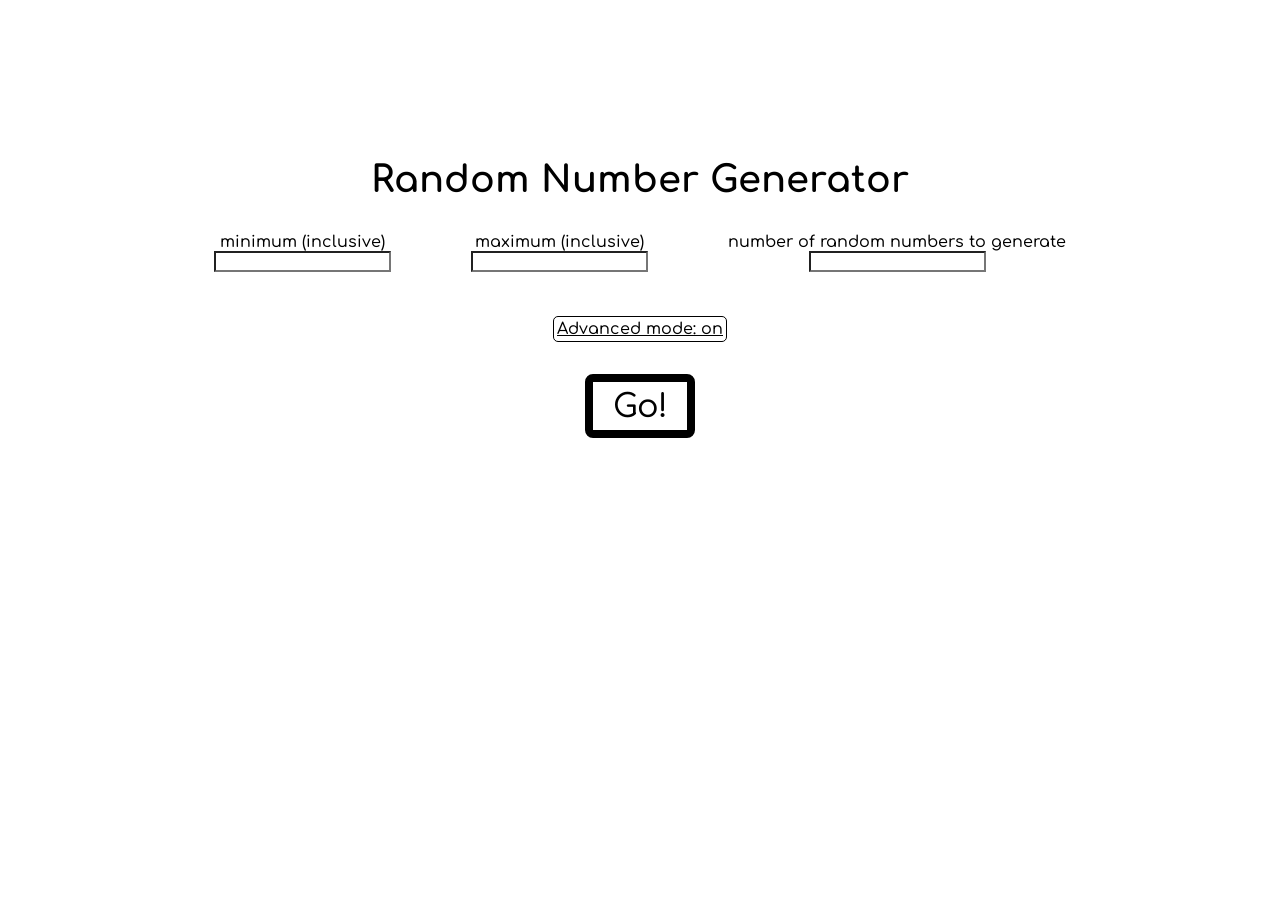
==== public/calculator/random-num/index.html @ e8eef36d "my first commit" ====
<!DOCTYPE html>
<html lang="en">
<head>
    <meta charset="UTF-8">
    <meta name="viewport" content="width=device-width, initial-scale=1.0">
    <title>Document</title>
    <link rel="stylesheet" href="style.css">
    <link rel="preconnect" href="https://fonts.googleapis.com">
    <link rel="preconnect" href="https://fonts.gstatic.com" crossorigin>
    <link href="https://fonts.googleapis.com/css2?family=Comfortaa:wght@300..700&display=swap" rel="stylesheet">
</head>
<body>
        <script src="./script.mjs" type="module"></script>
        <h1>Random Number Generator</h1>
        <div class="container">
            <div>
                 <label>
                    minimum (inclusive)
                    <input id="minimum"type="number"/>
                 </label>
            </div>
            <div>
                <label>
                   maximum (inclusive)
                   <input id="maximum" type="number"/>
                </label>
           </div>
           <div>
            <label>
               number of random numbers to generate
               <input id="numbers" type="number"/>
            </label>
       </div>
    </div>
    <a class="togglewapper wappon" href="./simple.html">Advanced&nbsp;mode:&nbsp;on</a>
    <p class="bigbutt wappon" id="result">Go!</p>    
</body>
</html>
---- public/calculator/random-num/style.css ----
body {
    justify-content: center;
    align-items: center;
    text-align: center;
    font-family: "Comfortaa", sans-serif;
    font-optical-sizing: auto;
    font-weight: 500;
    font-style: normal;
    margin-top: 10rem;
}
body > * {
    margin-bottom:2rem !important;
}

.container {
    display: flex;
    justify-content: center;
    gap: 5rem;
    flex-wrap: wrap;
}

.togglewapper {
    height: min-content;
    width: min-content;
    border-radius: 5px;
    padding: 0.2rem;
    flex-direction: row;
    align-self: center;
    margin:auto;
    border: 0.1rem solid;
    display: block;
}
input {
    display: flex;
}
label {
    margin-bottom: 12px; /* Added for spacing between label and input */
    display: flex;
    flex-direction: column;
    text-align: center;
    align-items: center;
}
h1{
    font-size: 2.3em;
}

.bigbutt{
    border: 0.5rem solid black;
    font-size: 2rem;
    border-radius: 0.5rem;
    height: min-content;
    width: min-content;
    margin:auto;
    padding:0.4rem 1.2rem;
}
.bigbutt:active {
    transform: translateY(1px); /* Slight downward movement on click */
}
.wappon, .wappoff:hover, input{
    background-color: white !important;
    color:black !important;
    transition: all 1s;
}
.wappoff, .wappon:hover{
    background-color: black !important;
    color:white !important;
    transition: all 300ms;
}
.wappon .fade{
    transition: all 4s;
}
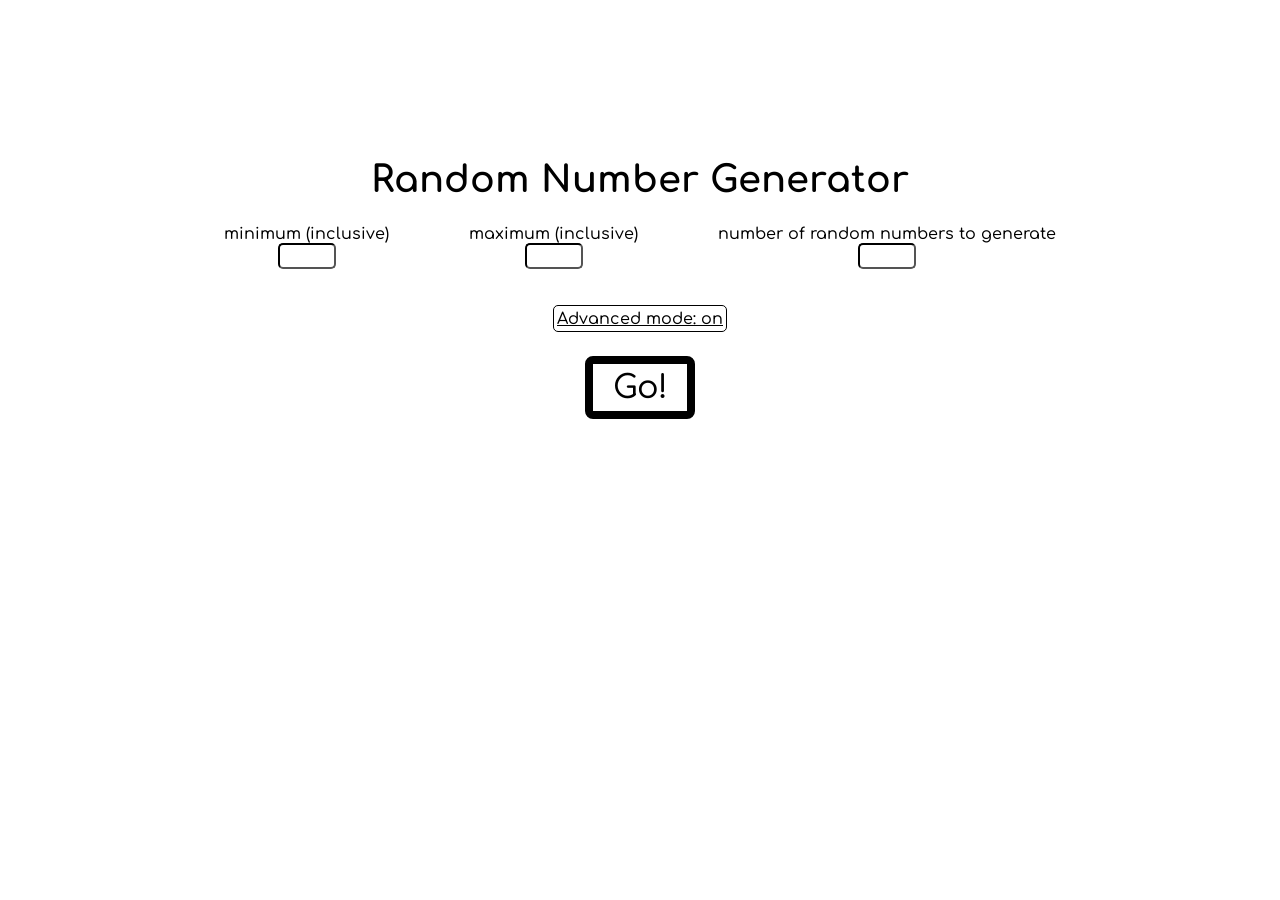
==== commit 206ae550: "added todos; changes to random-num" ====
--- a/public/calculator/random-num/index.html
+++ b/public/calculator/random-num/index.html
@@ -3,8 +3,8 @@
 <head>
     <meta charset="UTF-8">
     <meta name="viewport" content="width=device-width, initial-scale=1.0">
-    <title>Document</title>
-    <link rel="stylesheet" href="style.css">
+    <title>Random Number Generator</title>
+    <link rel="stylesheet" href="./style.css">
     <link rel="preconnect" href="https://fonts.googleapis.com">
     <link rel="preconnect" href="https://fonts.gstatic.com" crossorigin>
     <link href="https://fonts.googleapis.com/css2?family=Comfortaa:wght@300..700&display=swap" rel="stylesheet">
@@ -32,7 +32,7 @@
             </label>
        </div>
     </div>
-    <a class="togglewapper wappon" href="./simple.html">Advanced&nbsp;mode:&nbsp;on</a>
+    <a class="togglewapper wappon" id="link"href="./simple.html">Advanced&nbsp;mode:&nbsp;on</a>
     <p class="bigbutt wappon" id="result">Go!</p>    
 </body>
 </html>
--- a/public/calculator/random-num/style.css
+++ b/public/calculator/random-num/style.css
@@ -9,7 +9,7 @@
     margin-top: 10rem;
 }
 body > * {
-    margin-bottom:2rem !important;
+    margin-bottom:1.5rem !important;
 }
 
 .container {
@@ -32,6 +32,11 @@
 }
 input {
     display: flex;
+    height: calc(1em + 7px);
+    width: calc(5ch + 10px);
+    border-color:black;
+    border-radius: 5px;
+    font-family: "Comfortaa", sans-serif;
 }
 label {
     margin-bottom: 12px; /* Added for spacing between label and input */
@@ -42,6 +47,7 @@
 }
 h1{
     font-size: 2.3em;
+    font-weight: bold;
 }
 
 .bigbutt{
@@ -49,12 +55,10 @@
     font-size: 2rem;
     border-radius: 0.5rem;
     height: min-content;
-    width: min-content;
+    width: fit-content;
     margin:auto;
     padding:0.4rem 1.2rem;
-}
-.bigbutt:active {
-    transform: translateY(1px); /* Slight downward movement on click */
+    
 }
 .wappon, .wappoff:hover, input{
     background-color: white !important;
@@ -69,3 +73,6 @@
 .wappon .fade{
     transition: all 4s;
 }
+#link{
+    margin-bottom: 1.5rem !important;
+}
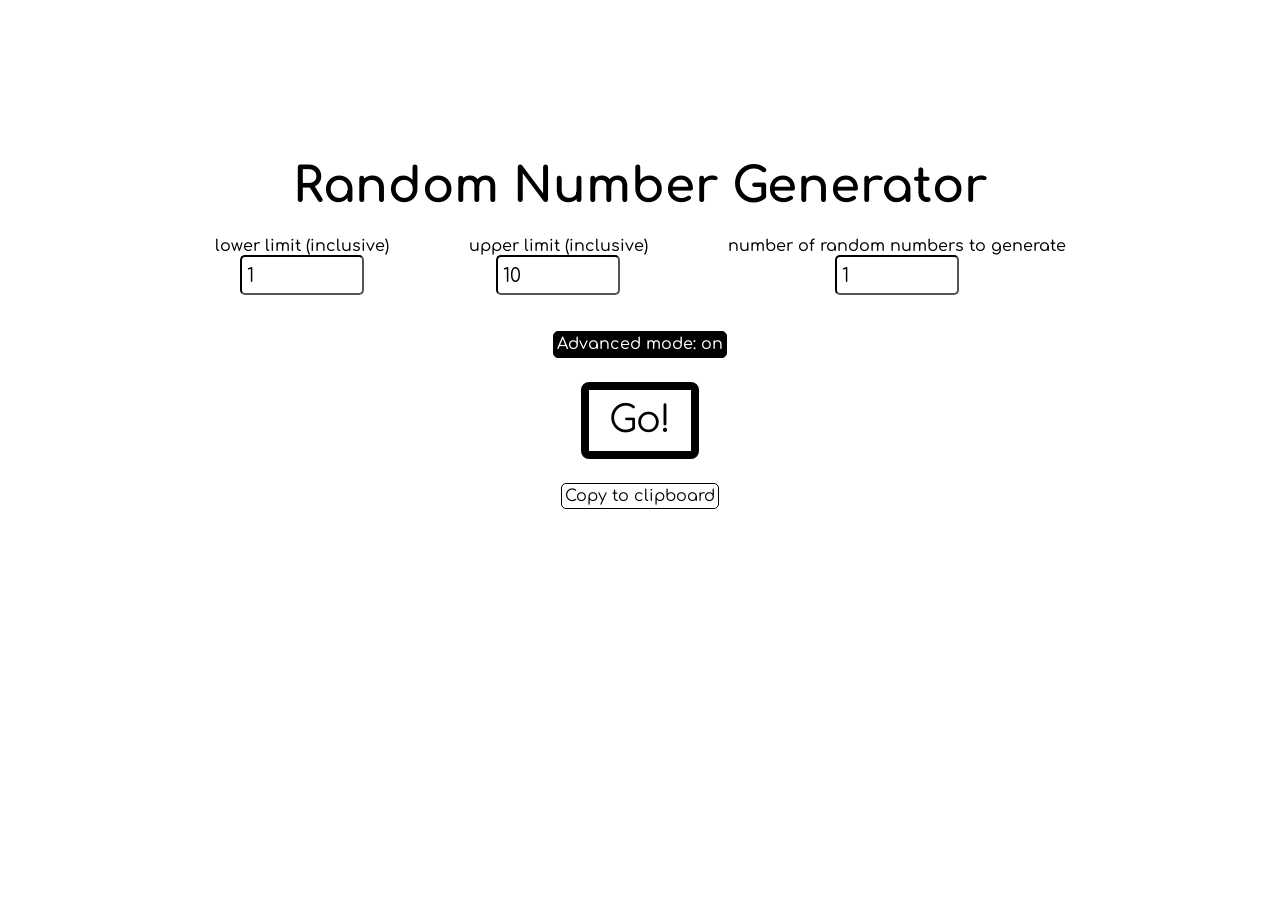
==== commit cd3a933b: "Add new executable and shortcut for Visual Studio Code - Added firebase-tools-instant-win.exe (fireb" ====
--- a/public/calculator/random-num/index.html
+++ b/public/calculator/random-num/index.html
@@ -15,24 +15,26 @@
         <div class="container">
             <div>
                  <label>
-                    minimum (inclusive)
-                    <input id="minimum"type="number"/>
+                    lower limit (inclusive)
+                    <input id="minimum"type="number"value="1"/>
                  </label>
             </div>
             <div>
                 <label>
-                   maximum (inclusive)
-                   <input id="maximum" type="number"/>
+                   upper limit (inclusive)
+                   <input id="maximum" type="number"value="10"/>
                 </label>
            </div>
            <div>
             <label>
                number of random numbers to generate
-               <input id="numbers" type="number"/>
+               <input id="numbers" type="number"value="1"/>
             </label>
        </div>
     </div>
-    <a class="togglewapper wappon" id="link"href="./simple.html">Advanced&nbsp;mode:&nbsp;on</a>
-    <p class="bigbutt wappon" id="result">Go!</p>    
+    <a class="togglewapper wappoff" id="link"href="./simple.html">Advanced&nbsp;mode:&nbsp;on</a>
+    <button type="button"id="bigbutt" tabindex="0"class="bigbutt wappon">Go!</button>
+    <div id="result" class="togglewapper"></div>
+    <button class="togglewapper wappon" id="capy"tabindex="0">Copy to clipboard</button>
 </body>
 </html>
--- a/public/calculator/random-num/style.css
+++ b/public/calculator/random-num/style.css
@@ -2,7 +2,6 @@
     justify-content: center;
     align-items: center;
     text-align: center;
-    font-family: "Comfortaa", sans-serif;
     font-optical-sizing: auto;
     font-weight: 500;
     font-style: normal;
@@ -10,6 +9,7 @@
 }
 body > * {
     margin-bottom:1.5rem !important;
+    font-family: "Comfortaa", sans-serif;
 }
 
 .container {
@@ -21,22 +21,27 @@
 
 .togglewapper {
     height: min-content;
-    width: min-content;
+    width: fit-content;
     border-radius: 5px;
     padding: 0.2rem;
     flex-direction: row;
     align-self: center;
     margin:auto;
-    border: 0.1rem solid;
+    border: 1.8px solid black;
     display: block;
+    text-decoration: none;
+    cursor: pointer;
+    font-size: 1em;
 }
 input {
     display: flex;
     height: calc(1em + 7px);
-    width: calc(5ch + 10px);
+    padding:5px;
+    width: 10ch;
     border-color:black;
     border-radius: 5px;
     font-family: "Comfortaa", sans-serif;
+    font-size:1.2em;
 }
 label {
     margin-bottom: 12px; /* Added for spacing between label and input */
@@ -46,32 +51,49 @@
     align-items: center;
 }
 h1{
-    font-size: 2.3em;
+    font-size: 3em;
     font-weight: bold;
 }
 
 .bigbutt{
     border: 0.5rem solid black;
-    font-size: 2rem;
+    font-size: 2.3rem;
     border-radius: 0.5rem;
     height: min-content;
     width: fit-content;
     margin:auto;
-    padding:0.4rem 1.2rem;
-    
+    padding:10px 20px;
+    font-family: "Comfortaa", sans-serif;
+    cursor: pointer;
 }
-.wappon, .wappoff:hover, input{
+#result{
+    max-width:80vw;
+    font-size:2.2rem;
+    cursor:unset;
+    padding:10px;
+    border-width: 1.6px;
+    display:none;
+}
+.show{
+    display:block !important;
+}
+.wappon, .wappoff:hover, .wappoff:active, input{
     background-color: white !important;
     color:black !important;
-    transition: all 1s;
+    transition: all 450ms;
 }
-.wappoff, .wappon:hover{
+/*wappon & wappoff should be switched for all purposes*/
+.wappoff, .wappon:hover, .wappon:active{
     background-color: black !important;
     color:white !important;
-    transition: all 300ms;
+    transition: all 450ms;
 }
-.wappon .fade{
-    transition: all 4s;
+.wappoffy{
+    background-color: black !important;
+    color:white !important;
+}
+.fade{
+    transition: all 1s;
 }
 #link{
     margin-bottom: 1.5rem !important;
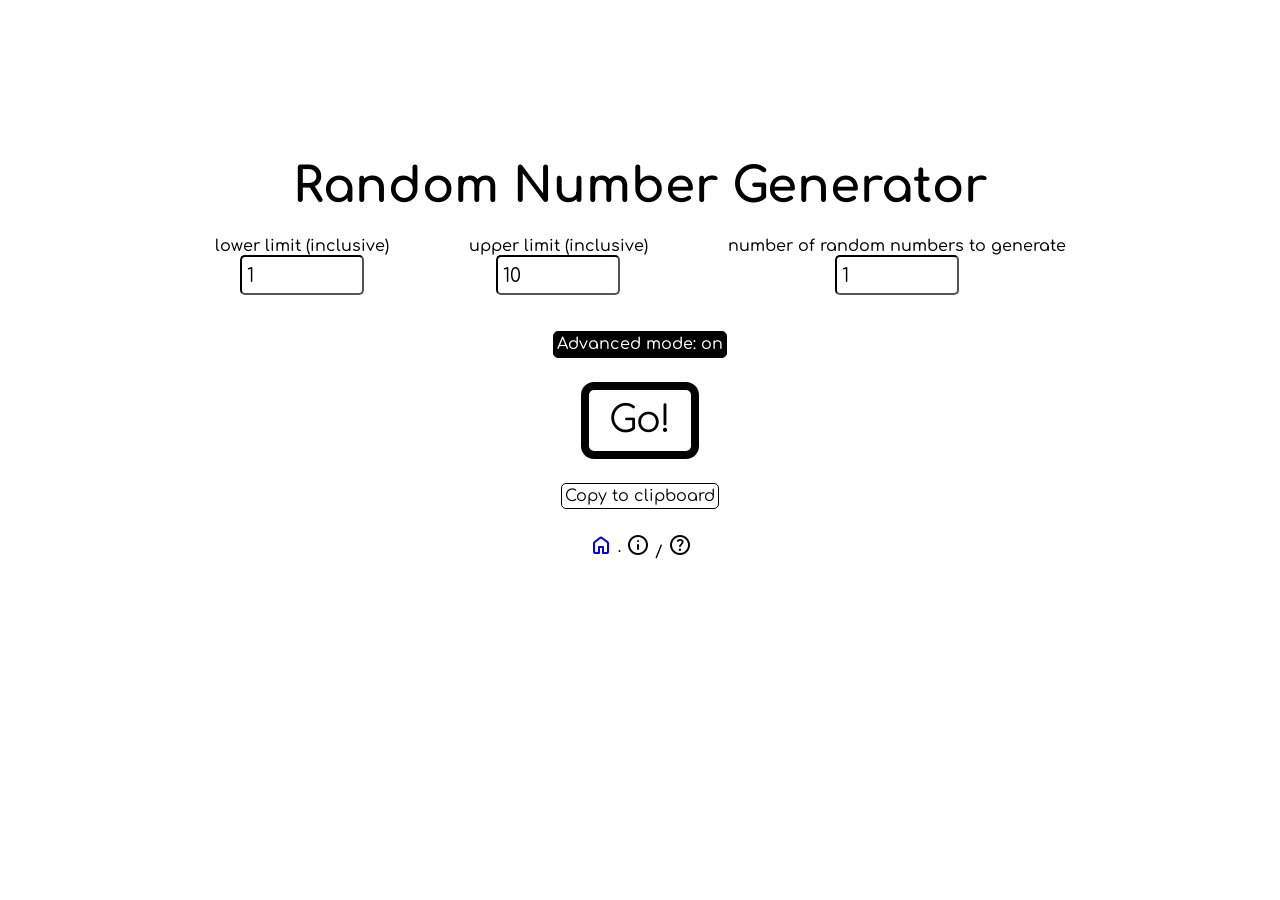
==== commit 57df4583: "Update .gitignore, enhance index.html with navigation, add faq popover, and improve script.mjs funct" ====
--- a/public/calculator/random-num/index.html
+++ b/public/calculator/random-num/index.html
@@ -8,6 +8,7 @@
     <link rel="preconnect" href="https://fonts.googleapis.com">
     <link rel="preconnect" href="https://fonts.gstatic.com" crossorigin>
     <link href="https://fonts.googleapis.com/css2?family=Comfortaa:wght@300..700&display=swap" rel="stylesheet">
+    <link href="https://fonts.googleapis.com/css2?family=Material+Symbols+Rounded:FILL@0..1&icon_names=help,home,info&display=block" rel="stylesheet">
 </head>
 <body>
         <script src="./script.mjs" type="module"></script>
@@ -36,5 +37,14 @@
     <button type="button"id="bigbutt" tabindex="0"class="bigbutt wappon">Go!</button>
     <div id="result" class="togglewapper"></div>
     <button class="togglewapper wappon" id="capy"tabindex="0">Copy to clipboard</button>
+    <div class="navbar">
+      <a href="../../index.html" class="navlink"><span class="material-symbols-rounded">home</span></a>
+        &middot;
+      <span>
+         <span class="material-symbols-rounded">info</span>
+         /
+         <span class="material-symbols-rounded">help</span>
+      </span>
+   </div>
 </body>
 </html>
--- a/public/calculator/random-num/style.css
+++ b/public/calculator/random-num/style.css
@@ -58,7 +58,7 @@
 .bigbutt{
     border: 0.5rem solid black;
     font-size: 2.3rem;
-    border-radius: 0.5rem;
+    border-radius: 13px;
     height: min-content;
     width: fit-content;
     margin:auto;
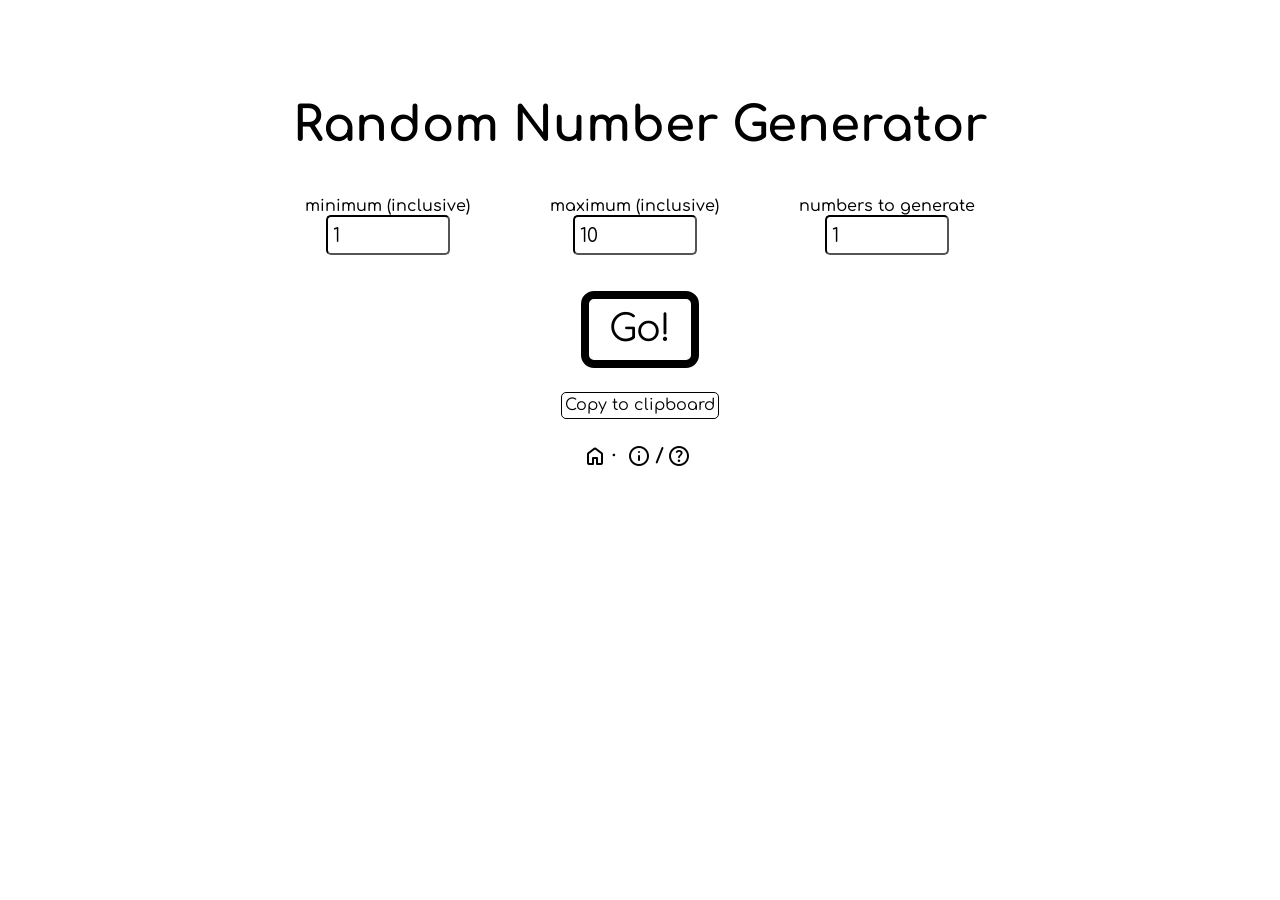
==== commit 8f11da61: "Add dice icon, enhance index.html with FAQ dialog, remove simple mode, and update styles" ====
--- a/public/calculator/random-num/index.html
+++ b/public/calculator/random-num/index.html
@@ -8,43 +8,64 @@
     <link rel="preconnect" href="https://fonts.googleapis.com">
     <link rel="preconnect" href="https://fonts.gstatic.com" crossorigin>
     <link href="https://fonts.googleapis.com/css2?family=Comfortaa:wght@300..700&display=swap" rel="stylesheet">
-    <link href="https://fonts.googleapis.com/css2?family=Material+Symbols+Rounded:FILL@0..1&icon_names=help,home,info&display=block" rel="stylesheet">
+    <link href="https://fonts.googleapis.com/css2?family=Material+Symbols+Rounded:FILL@0..1&icon_names=close,help,home,info&display=block" rel="stylesheet">
+    <link rel="icon" type="image/svg+xml" href="../../_files_/icons/dice.svg">
 </head>
 <body>
         <script src="./script.mjs" type="module"></script>
-        <h1>Random Number Generator</h1>
+        <h1 id="title">Random Number Generator</h1>
         <div class="container">
             <div>
                  <label>
-                    lower limit (inclusive)
+                    minimum (inclusive)
                     <input id="minimum"type="number"value="1"/>
                  </label>
             </div>
             <div>
                 <label>
-                   upper limit (inclusive)
+                   maximum (inclusive)
                    <input id="maximum" type="number"value="10"/>
                 </label>
            </div>
            <div>
             <label>
-               number of random numbers to generate
+               numbers to generate
                <input id="numbers" type="number"value="1"/>
             </label>
        </div>
     </div>
-    <a class="togglewapper wappoff" id="link"href="./simple.html">Advanced&nbsp;mode:&nbsp;on</a>
     <button type="button"id="bigbutt" tabindex="0"class="bigbutt wappon">Go!</button>
     <div id="result" class="togglewapper"></div>
     <button class="togglewapper wappon" id="capy"tabindex="0">Copy to clipboard</button>
     <div class="navbar">
       <a href="../../index.html" class="navlink"><span class="material-symbols-rounded">home</span></a>
-        &middot;
-      <span>
+       <span id="dot">&middot;</span>
+      <button class="navlink" tabindex="0" id="intrig">
          <span class="material-symbols-rounded">info</span>
-         /
+         <span id="slash">/</span>
          <span class="material-symbols-rounded">help</span>
-      </span>
+      </button>
    </div>
+   <dialog id="inhel" closedby="any">
+      <div class="headwrap">
+      <h2 id="inhead">About/FAQ</h2>
+       <button class="dialog-close" type="button"commandfor="inhel" command="close" aria-label="Close">
+         <span class="material-symbols-rounded">close</span>
+       </button>
+      </div>
+      <h3>Why does it say "Invalid inputs"?</h3>
+      <ol>
+         <li>The lower limit is greater than the upper limit.</li>
+         <li>The number of random numbers to generate is less than zero.</li>
+         <li>There are decimals, which are not currently supported (<a href="mailto:hi@barebonestools.anonaddy.me">shoot me an email</a> and I'll add it!)</li>
+      </ol>
+      <h3>What does inclusive mean?</h3>
+      <p>Inclusive means that the lower and upper limits are included in the range of numbers that can be generated. For example, if you set the lower limit to 1 and the upper limit to 10, the random number generator can generate any number from 1 to 10, including both 1 and 10.</p>
+      <h3>Are there any keyboard shortcuts?</h3>
+      <p>Yes, you can use [Tab] and [Shift]+[Tab] to navigate between the input fields, the links, and the buttons and [Enter] to either click the current (focused) link/button or click the go button, if the focus is not on a button/link.</p>
+      <h2 class="secthead">Feedback</h2>
+      <a id="feedback-link" href="mailto:hi@barebonestools.anonaddy.me">Click here to send me an email!</a>
+      <p>Suggestions, problems, ideas and feedback are all welcome!</p>
+   </dialog>
 </body>
 </html>
--- a/public/calculator/random-num/style.css
+++ b/public/calculator/random-num/style.css
@@ -5,17 +5,23 @@
     font-optical-sizing: auto;
     font-weight: 500;
     font-style: normal;
-    margin-top: 10rem;
-}
-body > * {
+    margin-top:11vh;
+    /*
+    align-content: center;
+    margin: 0;
+    height: 100dvh;
+    */
+}
+body > *:not(#inhel){
     margin-bottom:1.5rem !important;
-    font-family: "Comfortaa", sans-serif;
-}
-
+}
+body > *{
+    font-family: "Comfortaa", sans-serif;
+}
 .container {
     display: flex;
     justify-content: center;
-    gap: 5rem;
+    column-gap: 5rem;
     flex-wrap: wrap;
 }
 
@@ -50,9 +56,11 @@
     text-align: center;
     align-items: center;
 }
-h1{
+h1#title{
     font-size: 3em;
     font-weight: bold;
+    margin-top:0px;
+    margin-bottom:5vh !important;
 }
 
 .bigbutt{
@@ -77,16 +85,31 @@
 .show{
     display:block !important;
 }
-.wappon, .wappoff:hover, .wappoff:active, input{
+@media(hover:hover){
+    .wappoff:hover{
     background-color: white !important;
     color:black !important;
-    transition: all 450ms;
-}
-/*wappon & wappoff should be switched for all purposes*/
-.wappoff, .wappon:hover, .wappon:active{
+    transition: all 300ms;
+    }
+    .wappon:hover{
     background-color: black !important;
     color:white !important;
-    transition: all 450ms;
+    transition: all 300ms;
+    }
+    .navlink:hover{
+        font-variation-settings: 'FILL' 1;
+    }
+}
+.wappon, .wappoff:active,.wappoff:focus-visible, input{
+    background-color: white !important;
+    color:black !important;
+    transition: all 300ms;
+}
+/*wappon & wappoff should be switched for all purposes*/
+.wappoff, .wappon:active,.wappon:focus-visible{
+    background-color: black !important;
+    color:white !important;
+    transition: all 300ms;
 }
 .wappoffy{
     background-color: black !important;
@@ -97,4 +120,106 @@
 }
 #link{
     margin-bottom: 1.5rem !important;
+}
+a :not(#inhel > *){
+    text-decoration: none;
+    color: black;
+}
+.navlink{
+    cursor: pointer;
+}
+
+.navbar .material-symbols-rounded,
+.navbar span,
+.navbar .navlink {
+    vertical-align: middle;
+    line-height: 1;
+}
+.navbar{
+    user-select: none;
+}
+.navlink:focus-visible{
+    font-variation-settings: 'FILL' 1;
+}
+.navlink{    
+    transition: font-variation-settings 150ms;
+    font-variation-settings: 'FILL' 0;
+}
+
+#inhel {
+    padding: 20px;
+    border: 1px solid black;
+    border-radius: 10px;
+    max-width:60vw;
+    max-height: 80vh;
+    text-align: left;
+    --bm:16px;
+    --lm:10px;
+}
+/* working on this
+_______________________ */
+@media (orientation: portrait) {
+  #inhel {
+    max-height: 70dvh;
+    max-width:70dvw;
+  }
+}
+#inhel::backdrop {
+    background: rgba(0, 0, 0, 0.25);
+}
+#slash, #dot{
+    font-family: "Comfortaa", sans-serif;
+    font-size: 1.2rem;
+    font-weight:bold;
+}
+.dialog-close {
+    display: inline;
+    /* text-align: right; */
+    cursor: pointer;
+    margin:0px;
+    position: absolute;
+    right: 0;
+    top: 50%;
+    transform: translateY(-50%);
+    border-radius: 50%;
+}
+#inhead{
+    text-align: center;
+    margin:auto;
+}
+
+button{
+    border: none;
+    background-color:transparent;
+}
+h3{
+    font-size:1rem;
+    text-align:left;
+    margin:0px 0px 5px;
+    font-weight:700;
+}
+li{
+    text-align:left;
+}
+ol{
+    margin:0px;
+    margin-bottom:var(--bm);
+    margin-left:var(--lm);
+    list-style-position: inside;
+    padding-left: 0px;
+}
+p{
+    margin:0px;
+    margin-bottom:var(--bm);
+    margin-left:var(--lm);
+}
+.headwrap{
+    position: relative;
+}
+.secthead{
+    text-align: center;
+    width: stretch;
+}
+#feedback-link{
+    margin-left: var(--lm);
 }
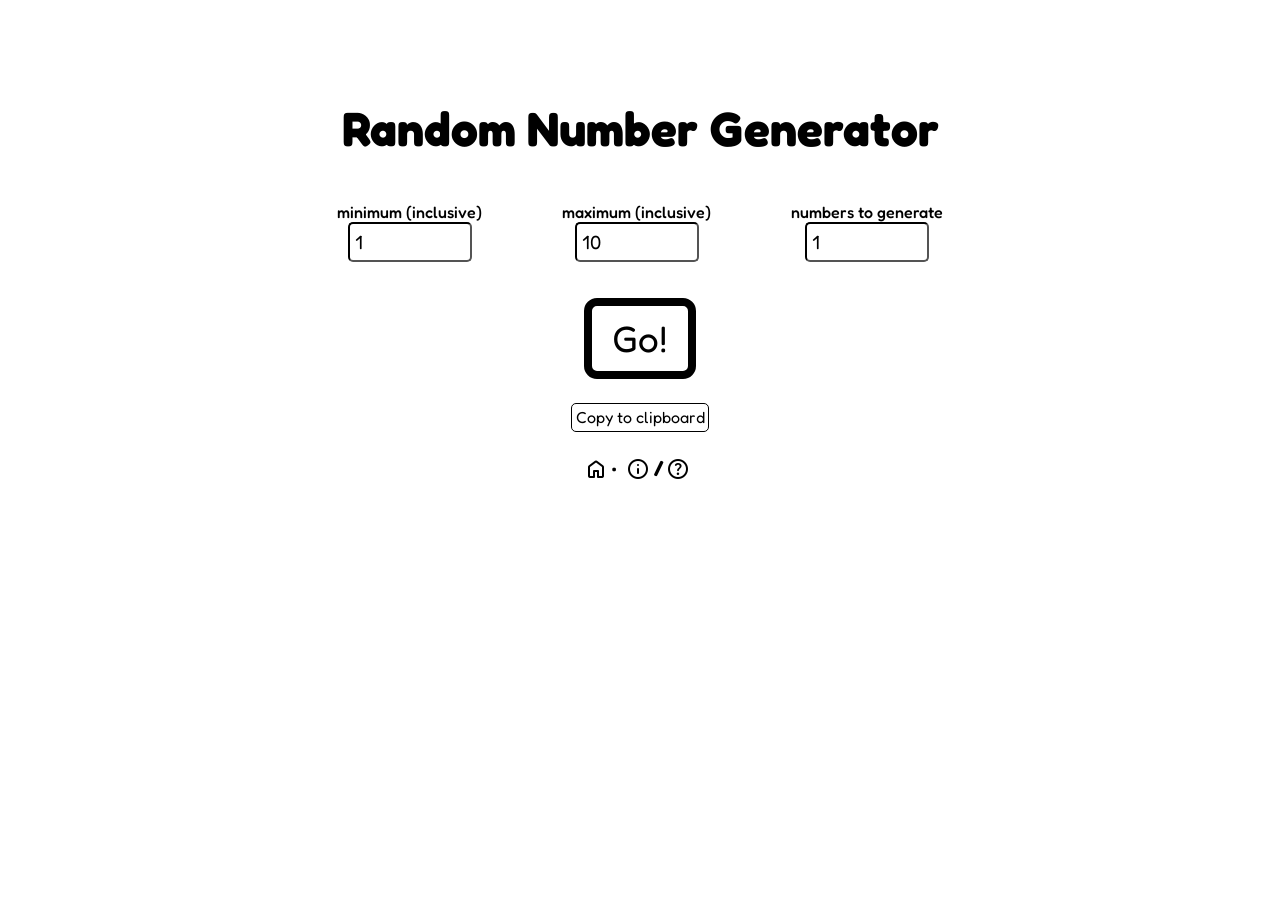
==== commit ac4520f8: "fredoka (not good)" ====
--- a/public/calculator/random-num/index.html
+++ b/public/calculator/random-num/index.html
@@ -7,7 +7,7 @@
     <link rel="stylesheet" href="./style.css">
     <link rel="preconnect" href="https://fonts.googleapis.com">
     <link rel="preconnect" href="https://fonts.gstatic.com" crossorigin>
-    <link href="https://fonts.googleapis.com/css2?family=Comfortaa:wght@300..700&display=swap" rel="stylesheet">
+    <link href="https://fonts.googleapis.com/css2?family=Fredoka:wght@300..700&display=swap" rel="stylesheet">
     <link href="https://fonts.googleapis.com/css2?family=Material+Symbols+Rounded:FILL@0..1&icon_names=close,help,home,info&display=block" rel="stylesheet">
     <link rel="icon" type="image/svg+xml" href="../../_files_/icons/dice.svg">
 </head>
--- a/public/calculator/random-num/style.css
+++ b/public/calculator/random-num/style.css
@@ -16,7 +16,7 @@
     margin-bottom:1.5rem !important;
 }
 body > *{
-    font-family: "Comfortaa", sans-serif;
+    font-family: "fredoka", sans-serif;
 }
 .container {
     display: flex;
@@ -46,7 +46,7 @@
     width: 10ch;
     border-color:black;
     border-radius: 5px;
-    font-family: "Comfortaa", sans-serif;
+    font-family: "fredoka", sans-serif;
     font-size:1.2em;
 }
 label {
@@ -71,7 +71,7 @@
     width: fit-content;
     margin:auto;
     padding:10px 20px;
-    font-family: "Comfortaa", sans-serif;
+    font-family: "fredoka", sans-serif;
     cursor: pointer;
 }
 #result{
@@ -168,7 +168,7 @@
     background: rgba(0, 0, 0, 0.25);
 }
 #slash, #dot{
-    font-family: "Comfortaa", sans-serif;
+    font-family: "fredoka", sans-serif;
     font-size: 1.2rem;
     font-weight:bold;
 }
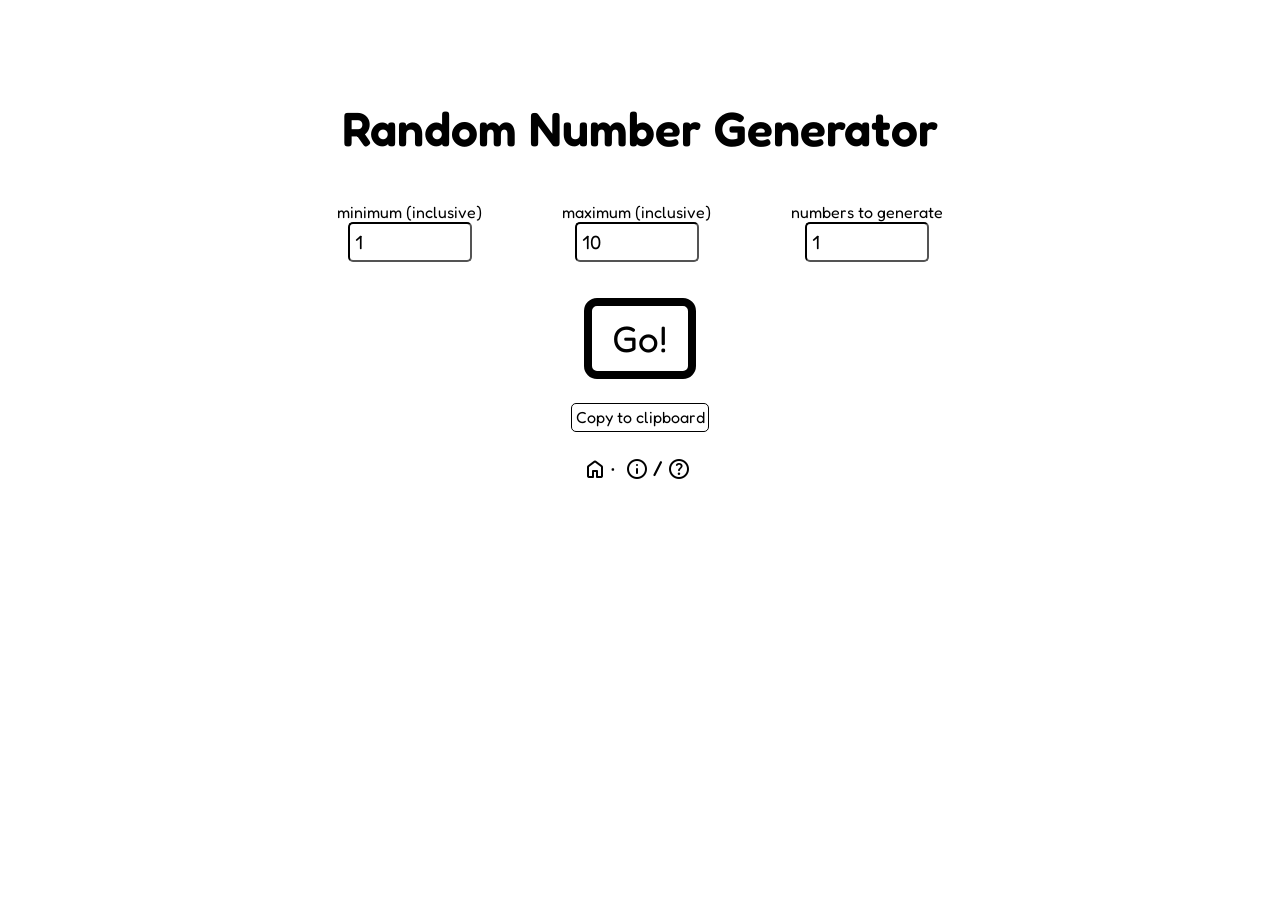
==== commit 075d8b98: "fixed fredoka, final font" ====
--- a/public/calculator/random-num/index.html
+++ b/public/calculator/random-num/index.html
@@ -7,7 +7,7 @@
     <link rel="stylesheet" href="./style.css">
     <link rel="preconnect" href="https://fonts.googleapis.com">
     <link rel="preconnect" href="https://fonts.gstatic.com" crossorigin>
-    <link href="https://fonts.googleapis.com/css2?family=Fredoka:wght@300..700&display=swap" rel="stylesheet">
+    <link href="https://fonts.googleapis.com/css2?family=Fredoka:wght@300..600&display=swap" rel="stylesheet">
     <link href="https://fonts.googleapis.com/css2?family=Material+Symbols+Rounded:FILL@0..1&icon_names=close,help,home,info&display=block" rel="stylesheet">
     <link rel="icon" type="image/svg+xml" href="../../_files_/icons/dice.svg">
 </head>
--- a/public/calculator/random-num/style.css
+++ b/public/calculator/random-num/style.css
@@ -3,7 +3,7 @@
     align-items: center;
     text-align: center;
     font-optical-sizing: auto;
-    font-weight: 500;
+    /* font-weight: 500; */
     font-style: normal;
     margin-top:11vh;
     /*
@@ -58,7 +58,7 @@
 }
 h1#title{
     font-size: 3em;
-    font-weight: bold;
+    font-weight: 600;
     margin-top:0px;
     margin-bottom:5vh !important;
 }
@@ -170,7 +170,7 @@
 #slash, #dot{
     font-family: "fredoka", sans-serif;
     font-size: 1.2rem;
-    font-weight:bold;
+    font-weight: 500;
 }
 .dialog-close {
     display: inline;
@@ -196,7 +196,7 @@
     font-size:1rem;
     text-align:left;
     margin:0px 0px 5px;
-    font-weight:700;
+    font-weight:600;
 }
 li{
     text-align:left;
@@ -222,4 +222,7 @@
 }
 #feedback-link{
     margin-left: var(--lm);
+}
+h1, h2, h3 {
+    font-weight:600
 }
